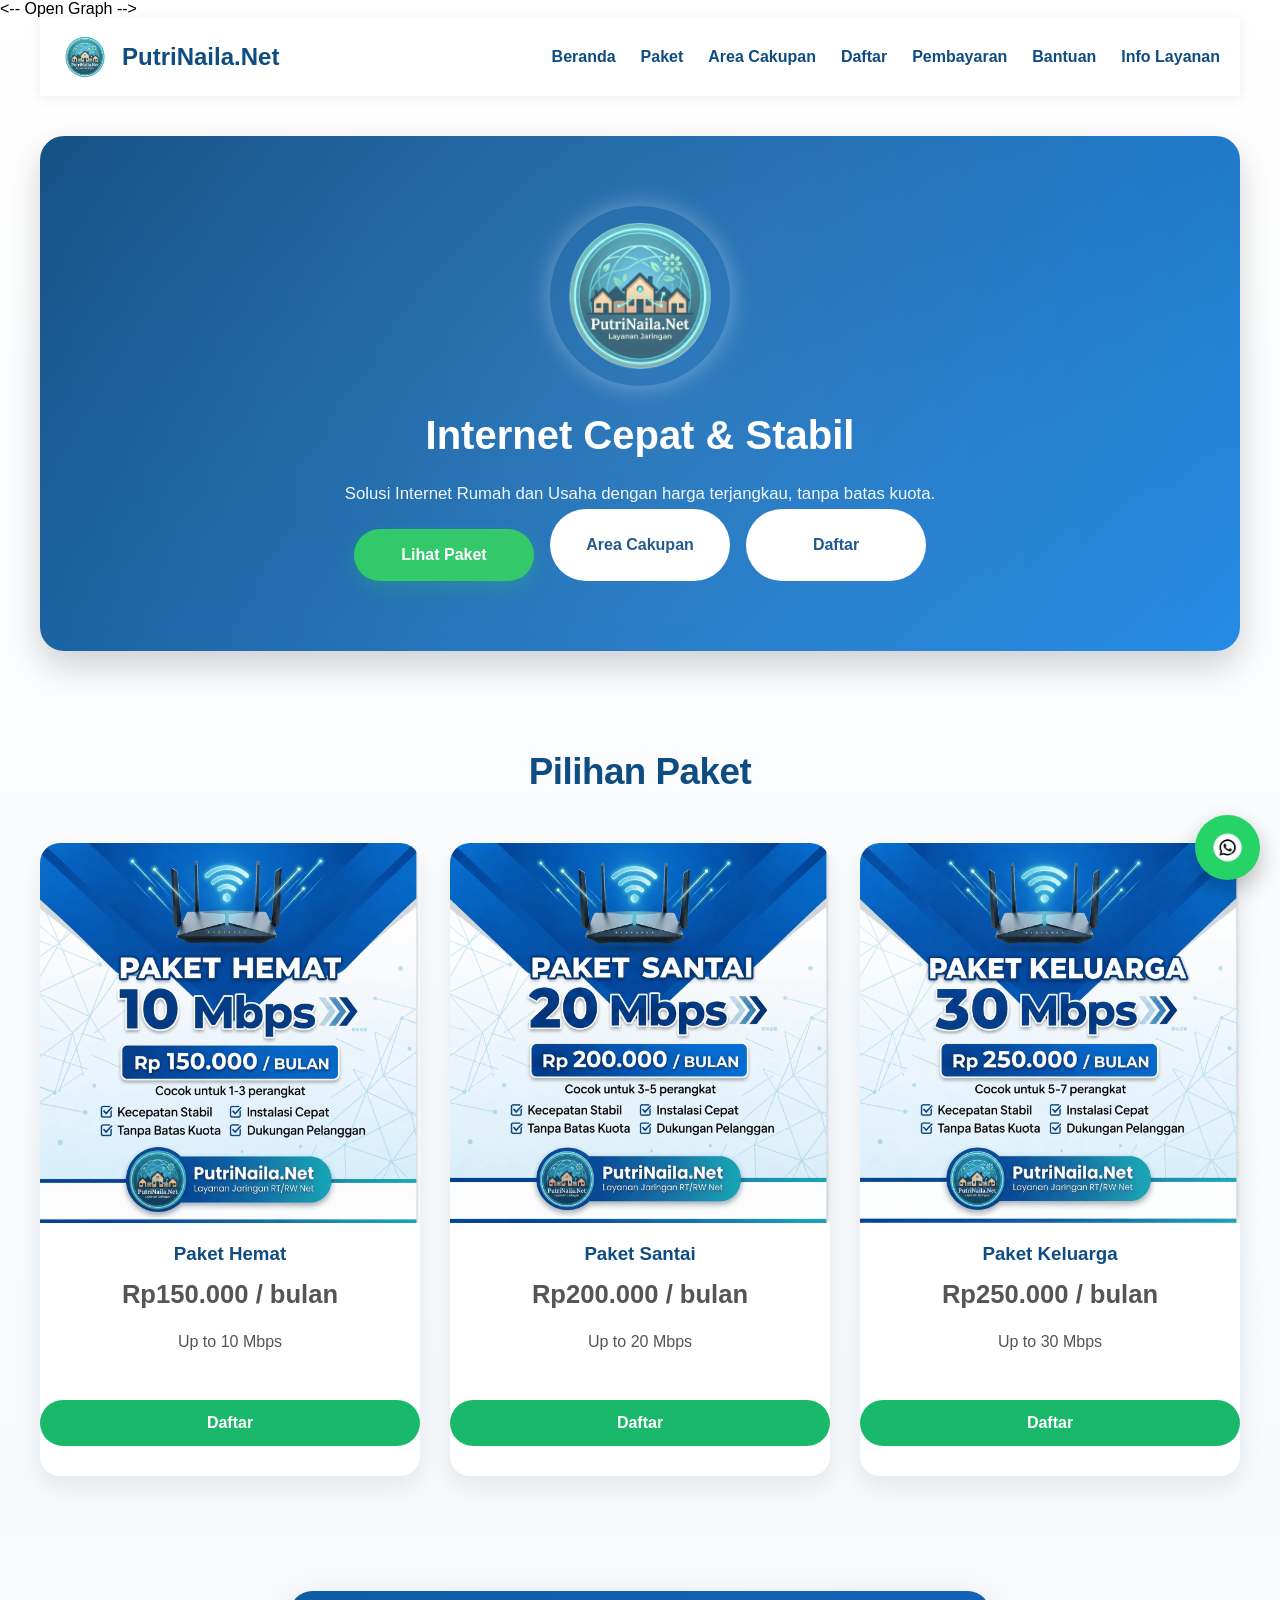
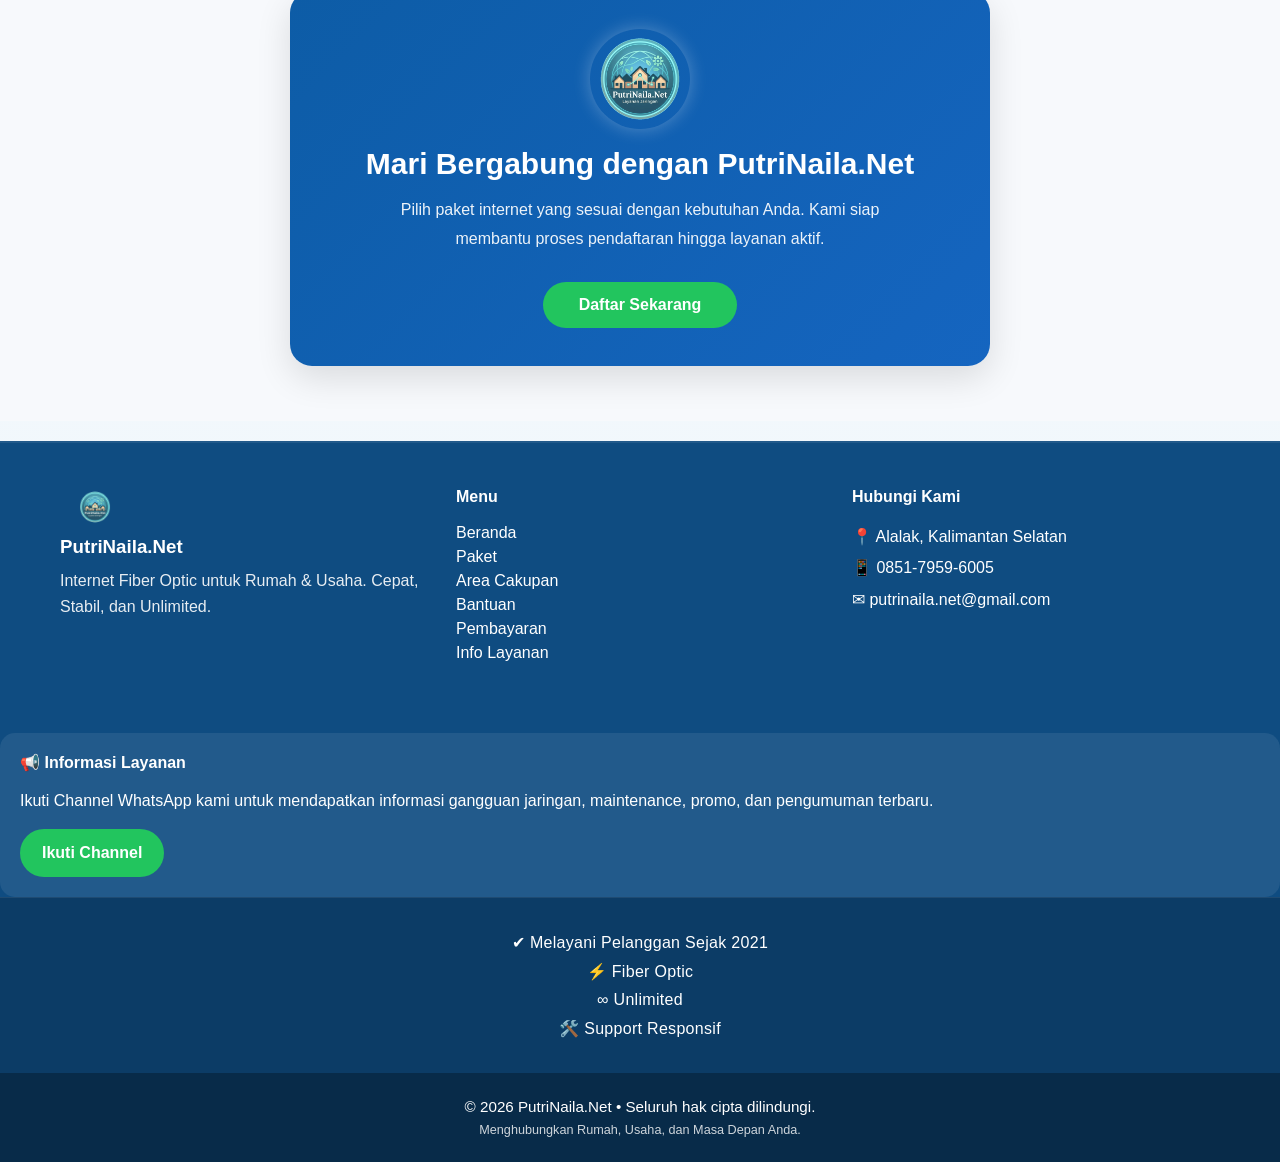
==== index.html @ 8dd1c550 "Update index.html" ====
<!DOCTYPE html>
<html lang="id">

<head>

    <meta charset="UTF-8">

    <meta name="viewport" content="width=device-width, initial-scale=1.0">

    <title>PutriNaila.Net | Internet Fiber Optic</title>

    <meta name="description" content="Layanan Internet Fiber Optic PutriNaila.Net untuk wilayah Alalak. Internet cepat, stabil, tanpa batas kuota dengan harga terjangkau.">

    <meta name="keywords" content="internet alalak, wifi alalak, rt rw net, internet murah, fiber optic, putrinaila">

    <meta name="author" content="PutriNaila.Net">

    <link rel="stylesheet" href="css/style.css">

‎<-- Open Graph -->
‎<meta property="og:type" content="website">
‎<meta property="og:site_name" content="PutriNaila.Net">
‎<meta property="og:title" content="PutriNaila.Net | Internet Fiber Optic">
‎<meta property="og:description" content="Internet Fiber Optic untuk Rumah & Usaha. Cepat, Stabil, Unlimited.">
‎<meta property="og:url" content="https://putrinailanet.vercel.app/">
‎<meta property="og:image" 
‎content="https://putrinailanet.vercel.app/images/putrinailanet-og.jpg">
‎<meta property="og:image:width" content="1200">
‎<meta property="og:image:height" content="630">
‎<meta property="og:locale" content="id_ID">

</head>

    <body>
    
<header>

    <nav class="navbar">

    <a href="index.html" class="brand">
        <img src="images/putrinailanet_logo.png" alt="Logo">
        <span>PutriNaila.Net</span>
    </a>

    <!-- Tombol Hamburger -->
    <button class="menu-toggle" aria-label="Buka Menu">
        ☰
    </button>

    <!-- Menu -->
    <ul class="nav-menu">

        <li><a href="index.html">Beranda</a></li>

        <li><a href="#paket">Paket</a></li>

        <li><a href="cakupan.html">Area Cakupan</a></li>

        <li><a href="pendaftaran.html">Daftar</a></li>

        <li><a href="pembayaran.html">Pembayaran</a></li>

        <li><a href="bantuan.html">Bantuan</a></li>

        <li>
            <a href="https://whatsapp.com/channel/0029VbD231o4IBhJTB3Sbo2A"
               target="_blank"
               rel="noopener noreferrer">
               Info Layanan
            </a>
        </li>

    </ul>

</nav>

</header>

<!-- ==========================
     HERO SECTION
========================== -->

<section class="hero">

    <div class="hero-content">

        <img src="images/putrinailanet_logo.png"
             alt="Logo PutriNaila.Net"
             class="hero-logo">

        <h1>
            Internet Cepat & Stabil
        </h1>

        <p>
            Solusi Internet Rumah dan Usaha
            dengan harga terjangkau,
            tanpa batas kuota.
        </p>

        <div class="hero-button">

            <a href="#paket" class="btn-primary">
                Lihat Paket
            </a>
            
            <a href="cakupan.html" class="btn-secondary">

                Area Cakupan

            </a>
            
            <a href="https://wa.me/6285179596005"
               class="btn-secondary">
                Daftar
            </a>

        </div>

    </div>

</section>

    <!-- Paket -->
<section class="paket" id="paket">

    <h2>Pilihan Paket</h2>

    <div class="paket-grid">

        <div class="paket-card">

            <img src="images/paket_hemat.png" alt="Paket Hemat">

            <h3>Paket Hemat</h3>

            <p class="harga">Rp150.000 / bulan</p>

            <p>Up to 10 Mbps</p>

            <a href="https://wa.me/6285179596005?text=Saya%20ingin%20berlangganan%20paket%20hemat%20,internet%20up%20to%2010Mbps"
class="btn-paket">
Daftar
</a>

        </div>

        <div class="paket-card">

            <img src="images/paket_santai.png" alt="Paket Santai">

            <h3>Paket Santai</h3>

            <p class="harga">Rp200.000 / bulan</p>

            <p>Up to 20 Mbps</p>

            <a href="https://wa.me/6285179596005?text=Saya%20ingin%20berlangganan%20paket%20santai%20,internet%20up%20to%2020Mbps"
class="btn-paket">
Daftar
</a>
        </div>

        <div class="paket-card">

            <img src="images/paket_keluarga.png" alt="Paket Keluarga">

            <h3>Paket Keluarga</h3>

            <p class="harga">Rp250.000 / bulan</p>

            <p>Up to 30 Mbps</p>

            <a href="https://wa.me/6285179596005?text=Saya%20ingin%20berlangganan%20paket%20keluarga%20,internet%20up%20to%2030Mbps"
class="btn-paket">
Daftar
</a>

        </div>

    </div>

</section>

<!-- CTA -->
<section class="cta-section">
    <div class="cta-card">

        <div class="cta-logo-wrapper">
            <img src="images/putrinailanet_logo.png" alt="PutriNaila.Net" class="cta-logo">
        </div>

        <h2>Mari Bergabung dengan PutriNaila.Net</h2>

        <p>
            Pilih paket internet yang sesuai dengan kebutuhan Anda.
            Kami siap membantu proses pendaftaran hingga layanan aktif.
        </p>

        <a href="pendaftaran.html" class="btn-cta">
            Daftar Sekarang
        </a>

    </div>
</section>

<a href="https://wa.me/6285179596005"
   class="floating-wa"
   target="_blank"
   rel="noopener noreferrer">

    <img src="images/whatsapp.png" alt="WhatsApp">

</a>
        
<!-- ==========================
     FOOTER
========================== -->

<footer class="footer">

    <div class="footer-container">

        <div class="footer-brand">

            <img src="images/putrinailanet_logo.png"
                 alt="Logo PutriNaila.Net">

            <h3>PutriNaila.Net</h3>

            <p>
                Internet Fiber Optic untuk Rumah & Usaha.
                Cepat, Stabil, dan Unlimited.
            </p>

        </div>

        <div class="footer-menu">

            <h4>Menu</h4>

<a href="index.html">Beranda</a>
<a href="#paket">Paket</a>
<a href="cakupan.html">Area Cakupan</a>
<a href="bantuan.html">Bantuan</a>
<a href="pembayaran.html">Pembayaran</a>

<a href="https://whatsapp.com/channel/0029VbD231o4IBhJTB3Sbo2A"
   target="_blank"
   rel="noopener noreferrer">
   Info Layanan
</a>

        </div>

        <div class="footer-contact">

            <h4>Hubungi Kami</h4>

            <p>📍 Alalak, Kalimantan Selatan</p>
            <p>📱 0851-7959-6005</p>
            <p>✉ putrinaila.net@gmail.com</p>

        </div>

    </div>

    <div class="footer-channel">

    <h4>📢 Informasi Layanan</h4>

    <p>
        Ikuti Channel WhatsApp kami untuk mendapatkan
        informasi gangguan jaringan, maintenance,
        promo, dan pengumuman terbaru.
    </p>

    <a href="https://whatsapp.com/channel/0029VbD231o4IBhJTB3Sbo2A"
       target="_blank"
       rel="noopener noreferrer"
       class="btn-channel">

        Ikuti Channel

    </a>

    </div>

    <div class="footer-info">

    <p>✔ Melayani Pelanggan Sejak 2021</p>

    <p>⚡ Fiber Optic</p>

    <p>∞ Unlimited</p>

    <p>🛠️ Support Responsif</p>

</div>
    
    <div class="footer-bottom">

        <p>
            © 2026 PutriNaila.Net • Seluruh hak cipta dilindungi.
        </p>

        <small>
            Menghubungkan Rumah, Usaha, dan Masa Depan Anda.
        </small>

    </div>

</footer>
        <script src="js/script.js"></script>
</body>
</html>
---- css/style.css ----
/* ===========================
   RESET
=========================== */

html{
    scroll-behavior:smooth;
}

html,
body{
    width:100%;
    overflow-x:hidden;
    font-family:Arial, Helvetica, sans-serif;
    background:#f5f7fb;
‎
‎}

/* =======================================
   PutriNaila.Net
   Style CSS
======================================= */

*{
    margin:0;
    padding:0;
    box-sizing:border-box;
}

body{

    font-family:Arial, Helvetica, sans-serif;

    background:linear-gradient(
180deg,
#ffffff,
#edf5fb
);

}

img{
    max-width:100%;
    height:auto;
    display:block;
}

/* ===========================
   NAVBAR
=========================== */

header{

    position:sticky;

    top:0;

    z-index:1000;

}

.navbar{

    max-width:1200px;

    margin:auto;

    display:flex;

    justify-content:space-between;

    align-items:center;

    padding:14px 20px;

    background:white;

    box-shadow:0 2px 12px rgba(0,0,0,.08);

}

/* =====================================
   HERO SECTION
===================================== */

.hero{
    max-width:1200px;
    margin:40px auto;
    padding:70px 25px;

    background:linear-gradient(135deg,#0f4c81,#1e88e5);

    border-radius:24px;

    color:white;

    text-align:center;

    box-shadow:0 15px 35px rgba(0,0,0,.18);
    position: relative;
    overflow: hidden;
}

.hero::before {
    content: '';
    position: absolute;
    top: -50%;
    left: -50%;
    width: 200%;
    height: 200%;
    background: radial-gradient(circle, rgba(255,255,255,0.1) 0%, rgba(255,255,255,0) 70%);
    animation: shine 8s infinite linear;
    pointer-events: none;
}

@keyframes shine {
    0% { transform: translateX(-100%) translateY(-100%); }
    50% { transform: translateX(100%) translateY(100%); }
    100% { transform: translateX(-100%) translateY(-100%); }
}

.hero-logo{

    width:180px;
    height:180px;

    border-radius:50%;
    object-fit:cover;

    display:block;
    margin:0 auto 25px;

    box-shadow:0 0 25px rgba(255,255,255,.35);

    animation:floatLogo 3s ease-in-out infinite;
}

@keyframes floatLogo{

0%{
transform:translateY(0);
}

50%{
transform:translateY(-6px);
}

100%{
transform:translateY(0);
}

}

.hero h1{

    font-size:2.5rem;

    margin-bottom:20px;

    line-height:1.2;
}

.hero p{

    max-width:700px;

    margin:auto;

    font-size:1.05rem;

    line-height:1.8;

    opacity:.95;
}

.hero-button{

    display:flex;

    justify-content:center;

    gap:16px;

    flex-wrap:wrap;

}

.hero-button a{

    display:inline-flex;

    align-items:center;

    justify-content:center;

    min-width:180px;

    min-height:52px;

    padding:14px 28px;

    text-decoration:none;

    border-radius:50px;

    font-weight:bold;

    transition:all .3s ease;

    box-sizing:border-box;

}

.hero-button a:hover{
transform:translateY(-3px);
box-shadow:0 8px 20px rgba(0,0,0,.2);
}

.btn-primary:hover{
background:#16a34a;
}

.btn-secondary:hover{
background:#f3f4f6;
}

.hero-button a:active{

    transform:scale(.97);

}

.btn-primary{

    background:#22c55e;

    color:white;
}

.btn-secondary{

    background:white;

    color:#0f4c81;
}

.brand{
    display:flex;
    align-items:center;
    gap:12px;
    text-decoration:none;
}

.brand img{
    width:50px;
    height:50px;
    border-radius:50%;
    object-fit:cover;
}

.brand span{
    font-size:1.5rem;
    font-weight:700;
    color:#0f4c81;
}

.menu{
    display:flex;
    gap:25px;
}

.menu a{

    text-decoration:none;

    color:#0f4c81;

    font-weight:600;

    transition:.3s;

}

.menu a:hover{

    color:#1ecb72;

}

/* =========================
   PAKET
========================= */

.paket{
    padding:60px 20px;
    text-align:center;
}

.paket h2{
    font-size:2.3rem;
    font-weight:700;
    color:#0f4c81;
    margin-bottom:50px;
    letter-spacing:-0.5px;
}

.paket-grid{
    display:grid;
    grid-template-columns:repeat(auto-fit,minmax(280px,1fr));
    gap:30px;
    max-width:1200px;
    margin:auto;
}

.paket-card{

    background:#fff;

    border-radius:20px;

    overflow:hidden;

    box-shadow:0 10px 25px rgba(0,0,0,.08);

   display:flex;
   flex-direction:column;
   
   transition:.3s;

}

.paket-card:hover{

    transform:translateY(-8px);

    box-shadow:0 18px 40px rgba(0,0,0,.15);

}

.paket-card img{

    width:100%;

    display:block;

}

.paket-card h3{

    margin-top:20px;

    color:#0f4c81;

}

.harga{

    font-size:1.6rem;

    color:#19b86b;

    font-weight:bold;

    margin:15px 0;

}

.paket-card p{

    padding:0 20px;

    margin-bottom:24px;

    color:#555;

}

.btn-paket{

    display:inline-block;

    margin:25px 0 30px;

    padding:14px 35px;

    background:#19b86b;

    color:white;

    border-radius:40px;

    text-decoration:none;

    font-weight:bold;

}

.btn-paket:hover{

    background:#14995a;

}

/* ===========================
   NAVBAR MENU
=========================== */

.nav-menu{

    display:flex;
    align-items:center;
    gap:25px;

    list-style:none;

    margin:0;
    padding:0;

}

.nav-menu li{

    list-style:none;

}

.nav-menu a{

    text-decoration:none;

    color:#0f4c81;

    font-weight:600;

    transition:.3s;

}

.nav-menu a:hover{

    color:#1e88e5;

}

/* Tombol Hamburger */

.menu-toggle{

    display:none;

    width:48px;
    height:48px;

    background:#ffffff;

    border:none;

    border-radius:12px;

    font-size:2rem;

    cursor:pointer;

    color:#0f4c81;

    box-shadow:0 4px 12px rgba(0,0,0,.10);

    transition:.3s;

}

.menu-toggle:hover{

    background:#f5f7fa;

}

.menu-toggle:active{

    transform:scale(.95);

}

/* ===========================
   RESPONSIVE MOBILE
=========================== */

@media(max-width:768px){

/* Navbar */

    .navbar{
        padding:12px 16px;
    }

    .brand{
        gap:10px;
    }

    .brand img{
        width:45px;
        height:45px;
    }

    .brand span{
        font-size:1.6rem;
    }
   
    /* Tampilkan tombol hamburger */

.menu-toggle{
    display:block;
}

/* Sembunyikan menu navigasi */

.nav-menu{

    display:flex;

    flex-direction:column;

    position:absolute;

    top:70px;

    right:16px;

    width:220px;

    background:#ffffff;

    border-radius:12px;

    box-shadow:0 8px 24px rgba(0,0,0,.12);

    padding:15px;

    gap:12px;

    z-index:1000;

    opacity:0;

    visibility:hidden;

    transform:translateY(-10px);

    transition:
        opacity .25s ease,
        transform .25s ease,
        visibility .25s;

    pointer-events:none;

}
   
.nav-menu li{

    width:100%;

}

.nav-menu a{

    display:block;

    width:100%;

    padding:12px 16px;

    border-radius:10px;

   text-align:left;

}
   
   .nav-menu.active{

    opacity:1;

    visibility:visible;

    transform:translateY(0);

    pointer-events:auto;

   }
   
    /* Hero */

    .hero{

    padding:40px 20px;

    min-height:auto;

    border-radius:20px;

}
   
    .hero h1{

    font-size:2rem;

    line-height:1.2;

    margin-bottom:16px;

}

    .hero p{

    font-size:1rem;

    line-height:1.8;

    max-width:520px;

    margin:0 auto 30px;

}

    .hero-button{

        flex-direction:column;

        align-items:center;

    }

    
    /* Paket */

    .paket{

        padding:50px 20px 20px;

    }

    .paket h2{

        font-size:2rem;

    }

    .paket-grid{

        grid-template-columns:1fr;

        gap:25px;

    }
}

/* ===========================
   FLOATING WHATSAPP
=========================== */

.floating-wa{

    position:fixed;

    right:20px;

    bottom:20px;

    width:65px;

    height:65px;

    background:#25D366;

    border-radius:50%;

    display:flex;

    align-items:center;

    justify-content:center;

    box-shadow:0 10px 25px rgba(0,0,0,.25);

    z-index:9999;

    transition:.3s;

   animation: waPulse 2s infinite;

}

.floating-wa:hover{

    transform:scale(1.12);

}

.floating-wa img{

    width:34px;

    filter:invert(1);

}

.floating-wa{

    animation:waPulse 2s infinite;

}

@keyframes waPulse{

    0%{

        box-shadow:0 0 0 0 rgba(37,211,102,.6);

    }

    70%{

        box-shadow:0 0 0 18px rgba(37,211,102,0);

    }

    100%{

        box-shadow:0 0 0 0 rgba(37,211,102,0);

    }

}

/* ===========================
   TESTIMONIALS & REGISTRATION
=========================== */

.testimonials {
    padding: 60px 20px;
    background: #f8fafc;
    text-align: center;
}

.testimonials h2 {
    font-size: 2.3rem;
    color: #0f4c81;
    margin-bottom: 40px;
}

.testimonial-grid {
    display: grid;
    grid-template-columns: repeat(auto-fit, minmax(300px, 1fr));
    gap: 30px;
    max-width: 1200px;
    margin: auto;
}

.testimonial-card {
    background: white;
    padding: 30px;
    border-radius: 20px;
    box-shadow: 0 10px 25px rgba(0,0,0,.08);
    text-align: left;
}

.testimonial-card p {
    font-style: italic;
    color: #555;
    margin-bottom: 20px;
}

.testimonial-author {
    display: flex;
    align-items: center;
    gap: 15px;
}

.testimonial-author img {
    width: 50px;
    height: 50px;
    border-radius: 50%;
    object-fit: cover;
}

.registration-form {
    max-width: 700px;
    margin: 60px auto;
    padding: 40px;
    background: white;
    border-radius: 24px;
    box-shadow: 0 15px 40px rgba(0,0,0,.1);
}

.registration-form h2 {
    text-align: center;
    color: #0f4c81;
    margin-bottom: 30px;
}

.form-group {
    margin-bottom: 20px;
}

.form-group label {
    display: block;
    margin-bottom: 8px;
    font-weight: 600;
    color: #333;
}

.form-group input,
.form-group select,
.form-group textarea {
    width: 100%;
    padding: 14px;
    border: 2px solid #e2e8f0;
    border-radius: 12px;
    font-size: 1rem;
    transition: border 0.3s;
}

.form-group input:focus,
.form-group select:focus,
.form-group textarea:focus {
    border-color: #1e88e5;
    outline: none;
}

.submit-btn {
    width: 100%;
    padding: 16px;
    background: #22c55e;
    color: white;
    border: none;
    border-radius: 50px;
    font-size: 1.1rem;
    font-weight: bold;
    cursor: pointer;
    transition: all 0.3s;
}

.submit-btn:hover {
    background: #16a34a;
    transform: translateY(-2px);
}

/* ===================================================
   CTA SECTION
=================================================== */

.cta-section{
    padding:55px 20px;
    background:#f7f9fc;
}

.cta-card{

    max-width:700px;
    margin:auto;

    padding:38px 28px;

    text-align:center;

    background:linear-gradient(135deg,#0d5ca6,#1565c0);

    border-radius:22px;

    box-shadow:0 12px 35px rgba(0,0,0,.12);

}

/* ==========================
   CTA Logo
========================== */

.cta-logo-wrapper{

    display:flex;
    justify-content:center;
    align-items:center;

    margin:0 auto 18px;

}

.cta-logo{

    width:100px;
    height:100px;

    display:block;

    object-fit:cover;

    border-radius:50%;

    box-shadow:
        0 0 18px rgba(255,255,255,.28);

    animation:ctaFloat 3.5s ease-in-out infinite;

    transition:.3s;

}

/* Judul */

.cta-card h2{

    color:#fff;

    font-size:30px;

    margin-bottom:15px;

    font-weight:700;

}

/* Deskripsi */

.cta-card p{

    color:rgba(255,255,255,.92);

    font-size:16px;

    line-height:1.8;

    max-width:520px;

    margin:0 auto 28px;

}

/* Tombol */

.btn-cta{

    display:inline-block;

    background:#22c55e;

    color:#fff;

    text-decoration:none;

    font-weight:600;

    padding:14px 36px;

    border-radius:999px;

    transition:.3s;

}

.btn-cta:hover{

    background:#16a34a;

    transform:translateY(-2px);

    box-shadow:0 8px 20px rgba(34,197,94,.35);

}

/* ===================================================
   RESPONSIVE
=================================================== */

@media (max-width:768px){

    .cta-section{

        padding:45px 18px;

    }

    .cta-card{

        padding:32px 22px;

    }

    .cta-logo{

        width:72px;
        height:72px;

    }

    .cta-card h2{

        font-size:24px;

    }

    .cta-card p{

        font-size:15px;

        line-height:1.7;

    }

    .btn-cta{

        width:100%;
        max-width:250px;

    }

}


/* ===========================
   FOOTER
=========================== */

.footer{

    border-top:2px solid rgba(255,255,255,.08);

    background:#0f4c81;

    color:white;

    margin-top:20px;

}

.footer-container{

    max-width:1200px;

    margin:auto;

    padding:45px 20px;

    display:grid;

    grid-template-columns:repeat(auto-fit,minmax(250px,1fr));

    gap:28px;

}

.footer-brand img{

    width:70px;

    margin-bottom:10px;

}

.footer-brand h3{

    margin-bottom:8px;

}

.footer-brand p{

    line-height:1.6;

    margin-top:10px;

    opacity:.9;

}

.footer-menu h4,

.footer-contact h4{

    margin-bottom:18px;

}

.footer-menu{

    display:flex;

    flex-direction:column;

}

.footer-menu a{

    color:white;

    text-decoration:none;

    margin-bottom:6px;

    transition:.3s;

}

.footer-menu a:hover{

    color:#22c55e;

    padding-left:5px;

}

.footer-contact p{

    margin-bottom:6px;

    line-height:1.6;

}

/* ===========================
   FOOTER INFO
=========================== */

.footer-info{

    background:#0c3c66;

    padding:25px 20px;

    text-align:center;

    border-top:1px solid rgba(255,255,255,.08);

}

.footer-info p{

    margin:10px 0;

    font-size:1rem;

    color:#ffffff;

    letter-spacing:.3px;

}
.footer-bottom{

    text-align:center;

    padding:25px 20px;

    font-size:.95rem;

    background:#082b49;

}

.footer-bottom small{

    display:block;

    margin-top:8px;

    opacity:.8;

}

.footer-channel{

    background:rgba(255,255,255,.08);

    padding:20px;

    border-radius:15px;

    margin-top:20px;

}

.footer-channel p{

    line-height:1.7;

    margin:15px 0;

}

.btn-channel{

    display:inline-flex;

    align-items:center;

    justify-content:center;

    background:#22c55e;

    color:white;

    text-decoration:none;

    padding:12px 22px;

    min-height:48px;

    border-radius:30px;

    font-weight:bold;

    transition:.3s;

    box-sizing:border-box;

}

.btn-channel:hover{

    background:#16a34a;

}

@media (max-width:768px){

    .footer-container{

        gap:40px;

    }

}

/* ===========================
   FAQ
=========================== */

.faq{

max-width:900px;

margin:60px auto;

padding:20px;

}

.faq h1{

text-align:center;

color:#0f4c81;

margin-bottom:15px;

}

.faq>p{

text-align:center;

margin-bottom:40px;

color:#666;

}

.faq-item{

background:#fff;

border-radius:15px;

margin-bottom:15px;

overflow:hidden;

box-shadow:0 5px 15px rgba(0,0,0,.08);

}

.faq-question{

width:100%;

padding:20px;

background:white;

border:none;

font-size:1rem;

font-weight:bold;

text-align:left;

cursor:pointer;

color:#0f4c81;

}

.faq-question:hover{

background:#f5f7fb;

}

.faq-answer{

max-height:0;

overflow:hidden;

transition:max-height .4s ease;

}

.faq-answer p{

    padding:0 20px 20px;

    line-height:1.8;

    color:#555;

}

/* Panah FAQ */

.faq-question::after{

    content:"+";

    float:right;

    transition:.3s;

}

.faq-question.active::after{

    content:"-";

}

#faqSearch{

width:100%;

padding:15px 18px;

border-radius:30px;

border:2px solid #dbeafe;

margin:25px 0 35px;

font-size:1rem;

outline:none;

}

#faqSearch:focus{

border-color:#1e88e5;

}

.help-box{

margin-top:50px;

padding:40px;

text-align:center;

background:#0f4c81;

border-radius:20px;

color:white;

}

.help-box h2{

margin-bottom:15px;

}

.help-box p{

margin-bottom:25px;

}

.payment-card ul{

    text-align:left;
    margin-top:15px;
    padding-left:20px;

}

.payment-card li{

    margin:10px 0;
    color:#555;
    line-height:1.6;

}


/* ===========================
   HALAMAN PEMBAYARAN
=========================== */

.payment{

    max-width:900px;
    margin:50px auto;
    padding:20px;

}

.payment h1{

    text-align:center;
    color:#0f4c81;
    font-size:2.2rem;
    margin-bottom:10px;

}

.payment>p{

    text-align:center;
    color:#666;
    margin-bottom:35px;

}

.payment-card{

    background:#fff;
    border-radius:20px;
    padding:25px 20px;
    margin-bottom:25px;

    box-shadow:0 10px 30px rgba(0,0,0,.08);

    text-align:center;

}

.payment-card h2{
    white-space: nowrap;

}

.payment-card p{

    margin:10px 0;

}

.payment-card:last-child{

    padding:35px;

}

.qris{

    width:220px;
    max-width:100%;
    display:block;
    margin:20px auto;

}

.copy-btn{

    background:#22c55e;
    color:white;

    border:none;

    padding:12px 25px;

    border-radius:30px;

    cursor:pointer;

    margin-top:15px;

}

.copy-btn:hover{

    background:#1ca64f;

}

.payment-card ul{

    text-align:left;

    max-width:400px;

    margin:20px auto;

    line-height:1.8;

}

.btn-primary{

    display:inline-block;

    margin-top:20px;

    padding:14px 30px;

    background:#22c55e;

    color:#fff;

    text-decoration:none;

    font-weight:600;

    border-radius:30px;

    transition:.3s;

    box-shadow:0 8px 20px rgba(34,197,94,.25);

}

.btn-primary:hover{

    background:#16a34a;

    transform:translateY(-2px);

}

.download-qris-btn {
    display: inline-flex;
    align-items: center;
    justify-content: center;
    gap: 8px;
    margin-top: 15px;
    padding: 12px 22px;
    background: #22c55e;
    color: #fff;
    text-decoration: none;
    border-radius: 8px;
    font-weight: 600;
    transition: 0.3s ease;
}

.download-qris-btn:hover {
    background: #16a34a;
    transform: translateY(-2px);
}

/* ===========================
   AREA CAKUPAN
=========================== */

.coverage{

    max-width:1000px;

    margin:60px auto;

    padding:20px;

}

.coverage h1{

    text-align:center;

    color:#0f4c81;

    margin-bottom:10px;

}

.coverage>p{

    text-align:center;

    color:#666;

    margin-bottom:40px;

}

.coverage-card{

    background:#fff;

    padding:25px;

    border-radius:20px;

    margin-bottom:25px;

    box-shadow:0 10px 25px rgba(0,0,0,.08);

}

.coverage-card h2{

    color:#0f4c81;

    margin-bottom:20px;

}

.coverage-card ul{

    list-style:none;

    padding:0;

}

.coverage-card li{

    padding:8px 0;

}

.coverage-status{

    margin-top:20px;

    display:inline-block;

    background:#e8f8ef;

    color:#16a34a;

    padding:10px 18px;

    border-radius:30px;

    font-weight:bold;

}

.coverage-info{

    background:#0f4c81;

    color:white;

    text-align:center;

    padding:35px;

    border-radius:20px;

}

.coverage-info h2{

    margin-bottom:15px;

}

.coverage-info p{

    line-height:1.8;

    margin-bottom:25px;

}

@keyframes waPulse{

    0%{

        box-shadow:0 0 0 0 rgba(37,211,102,.45);

    }

    70%{

        box-shadow:0 0 0 16px rgba(37,211,102,0);

    }

    100%{

        box-shadow:0 0 0 0 rgba(37,211,102,0);

    }

}

.floating-wa:hover{

    transform:scale(1.08);

}
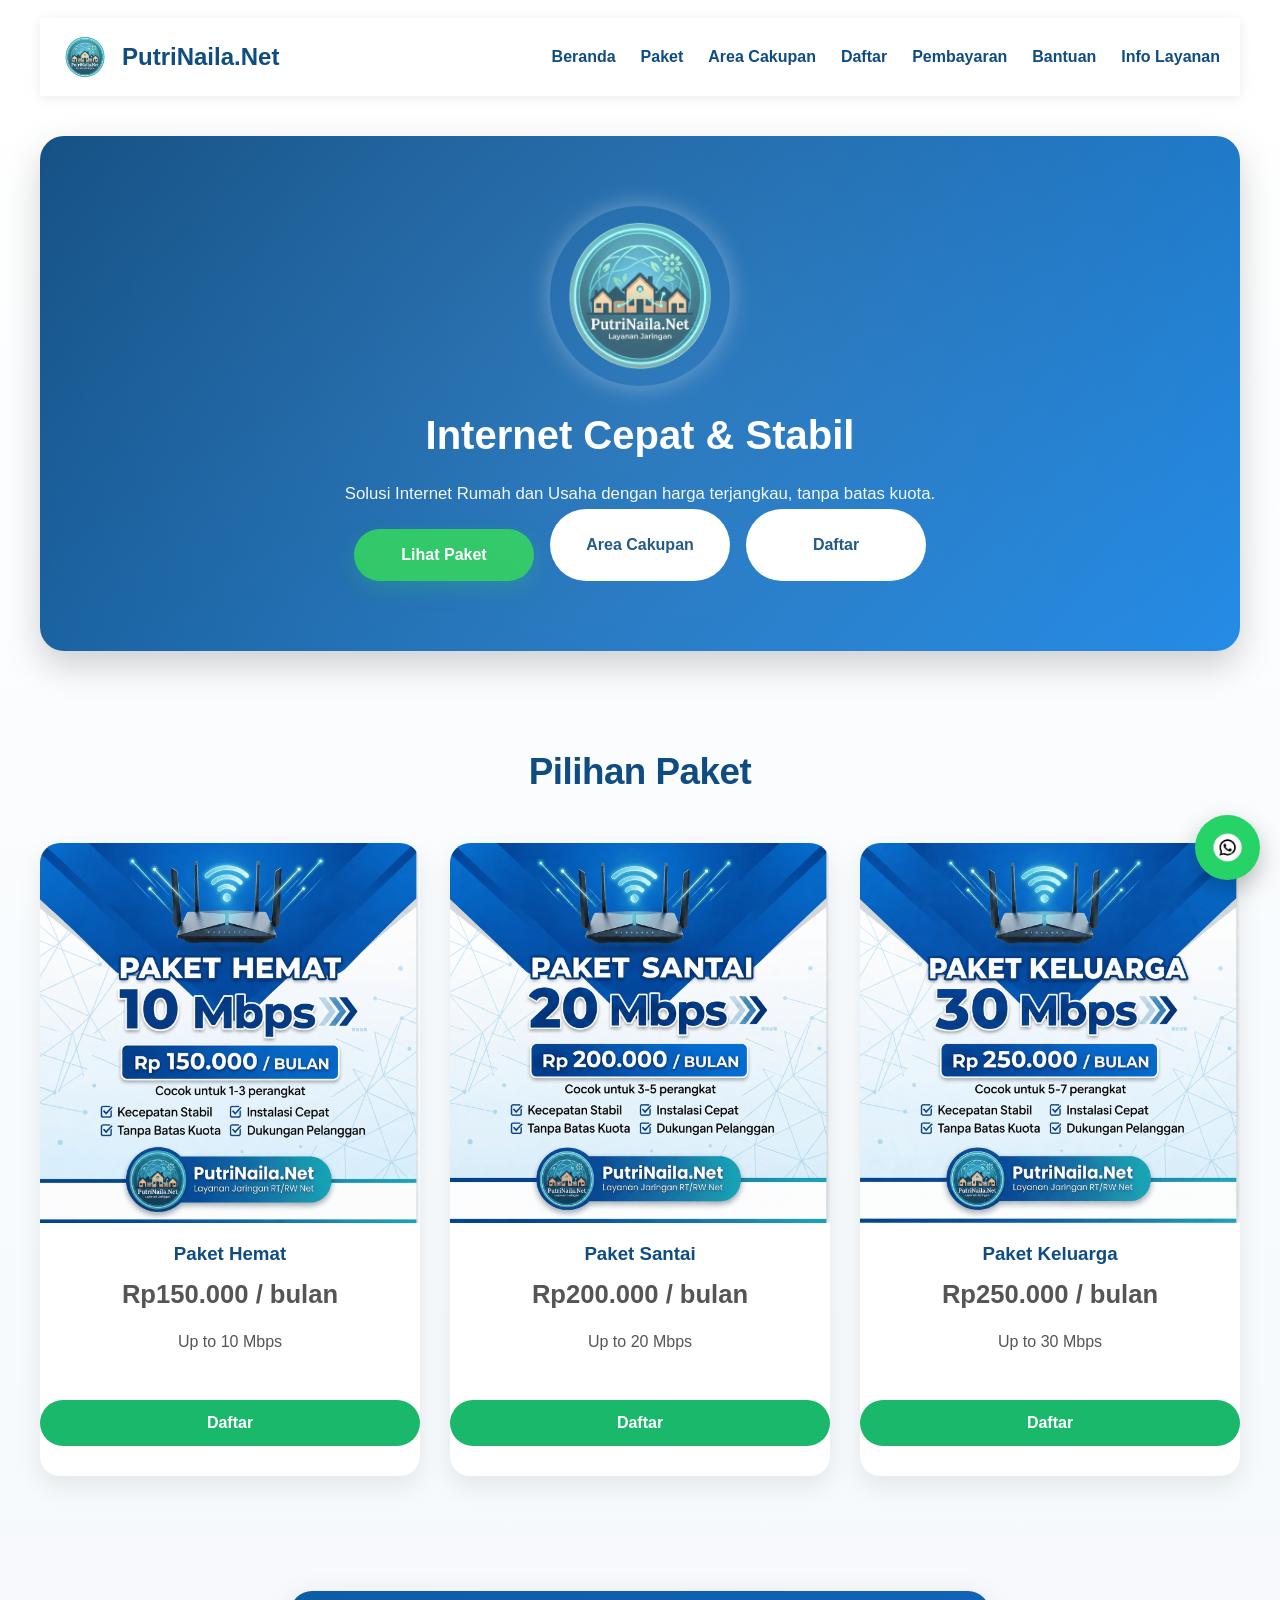
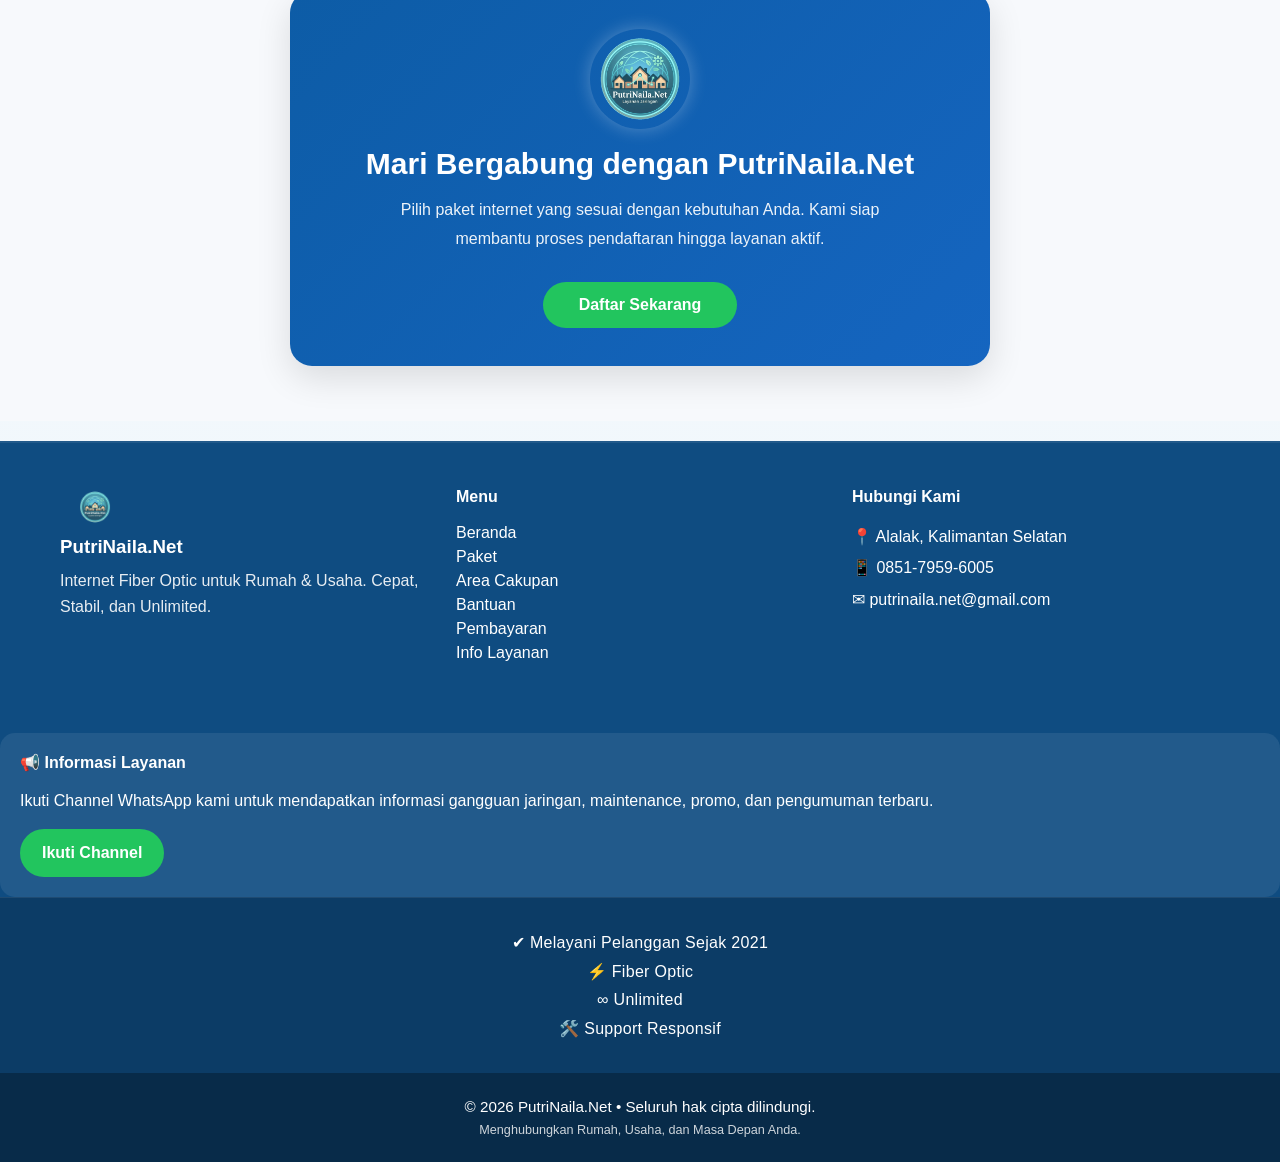
==== commit 45415533: "Update index.html" ====
--- a/index.html
+++ b/index.html
@@ -17,7 +17,6 @@
 
     <link rel="stylesheet" href="css/style.css">
 
-‎<-- Open Graph -->
 ‎<meta property="og:type" content="website">
 ‎<meta property="og:site_name" content="PutriNaila.Net">
 ‎<meta property="og:title" content="PutriNaila.Net | Internet Fiber Optic">
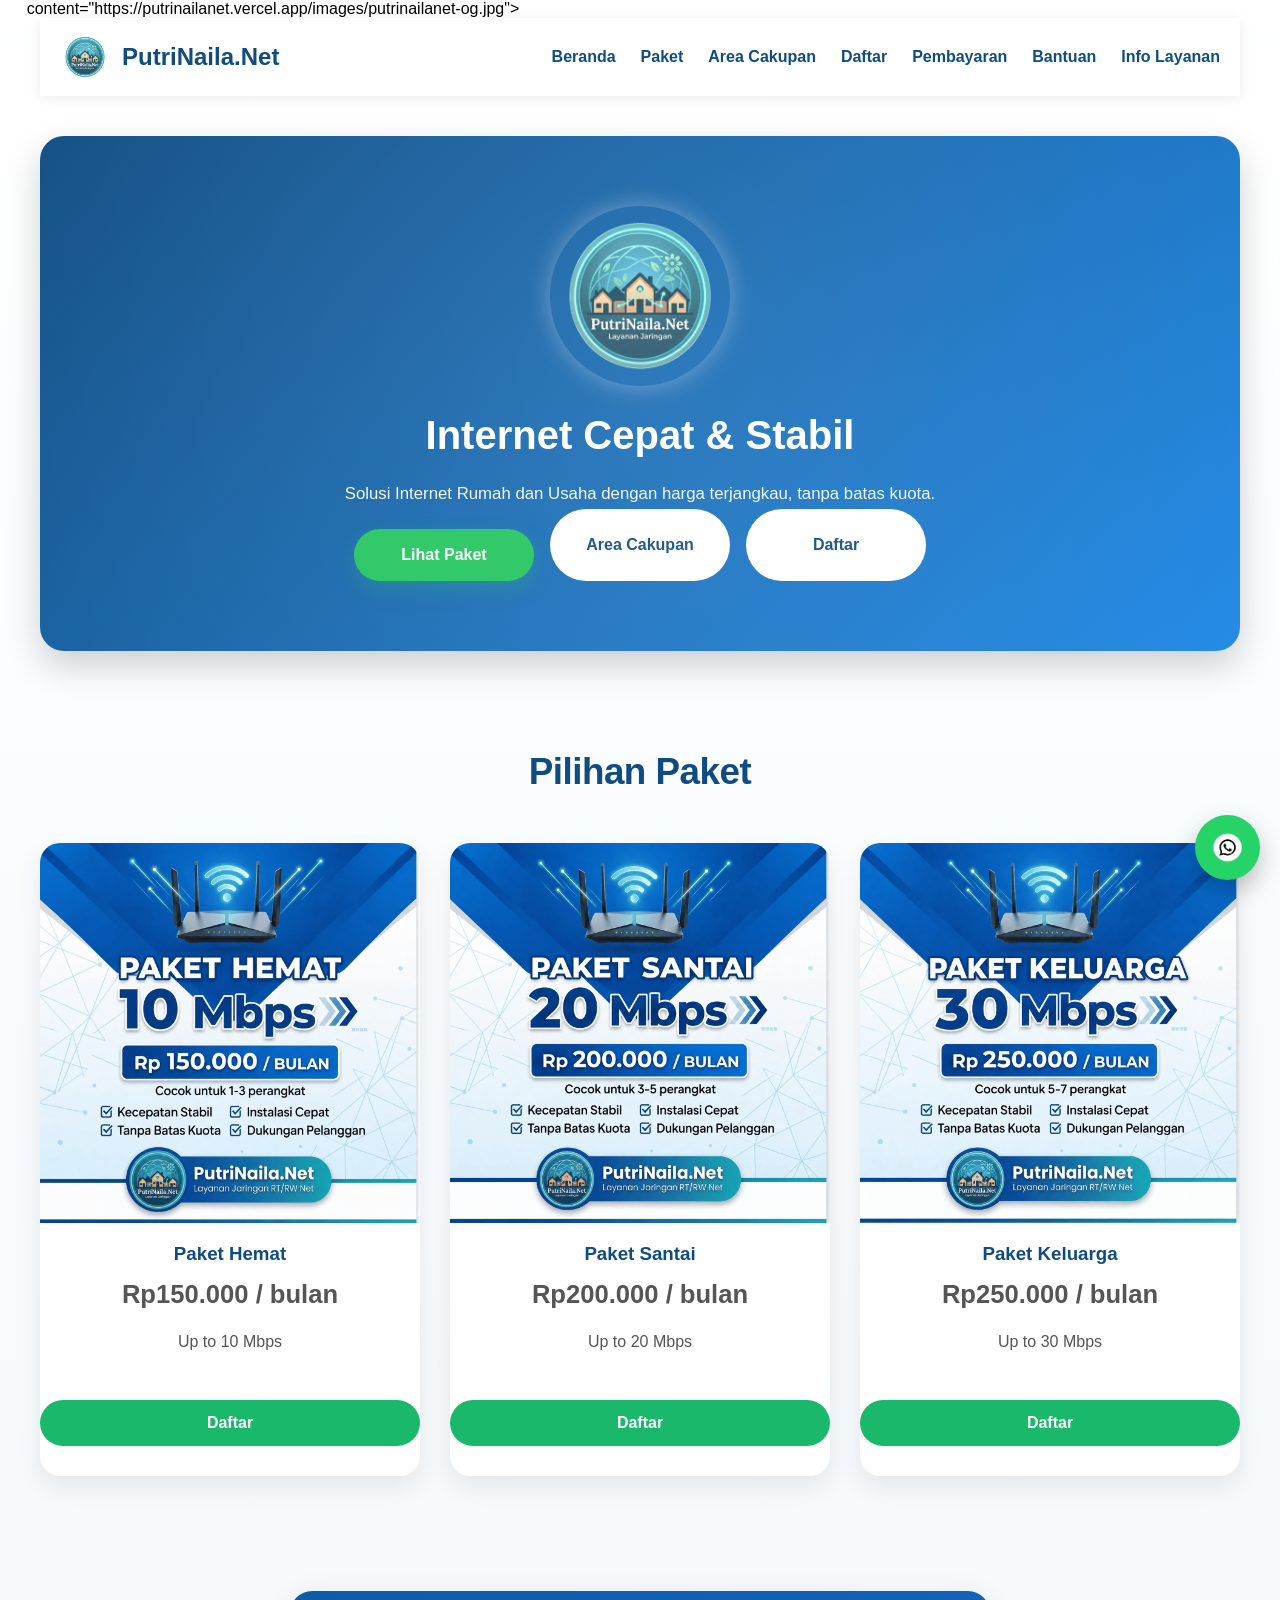
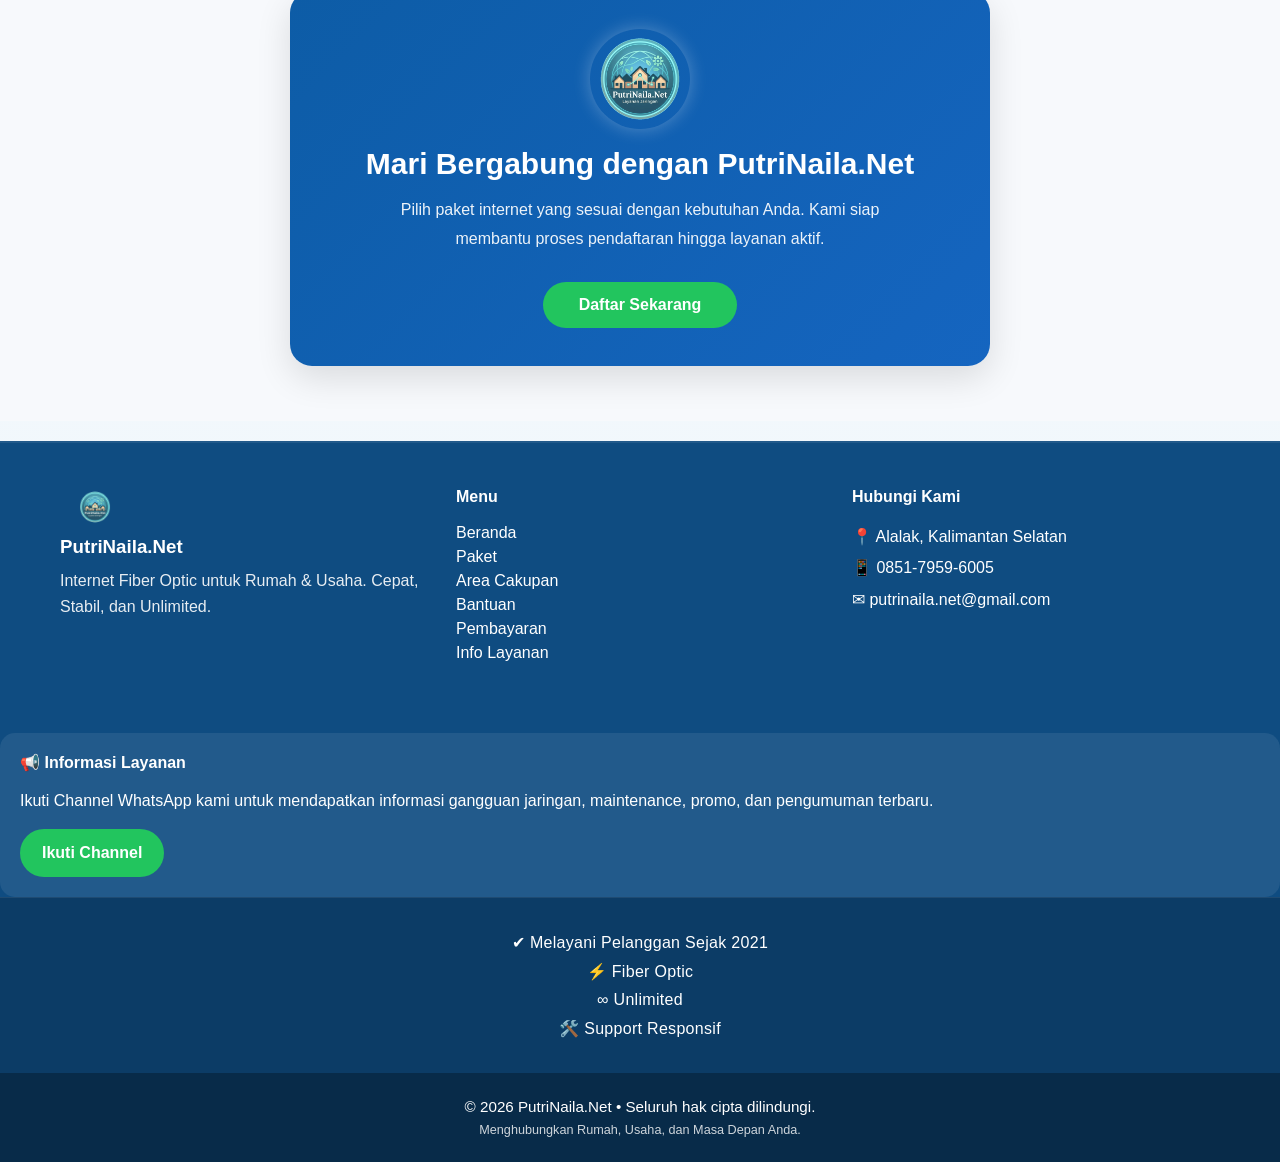
==== commit adb1f1f7: "Update index.html" ====
--- a/index.html
+++ b/index.html
@@ -23,6 +23,9 @@
 ‎<meta property="og:description" content="Internet Fiber Optic untuk Rumah & Usaha. Cepat, Stabil, Unlimited.">
 ‎<meta property="og:url" content="https://putrinailanet.vercel.app/">
 ‎<meta property="og:image" 
+<meta property="og:image:secure_url" content="https://putrinailanet.vercel.app/images/putrinailanet-og.jpg">
+<meta property="og:image:type" content="image/jpeg">
+<meta property="og:image:alt" content="PutriNaila.Net - Internet Fiber Optic">
 ‎content="https://putrinailanet.vercel.app/images/putrinailanet-og.jpg">
 ‎<meta property="og:image:width" content="1200">
 ‎<meta property="og:image:height" content="630">
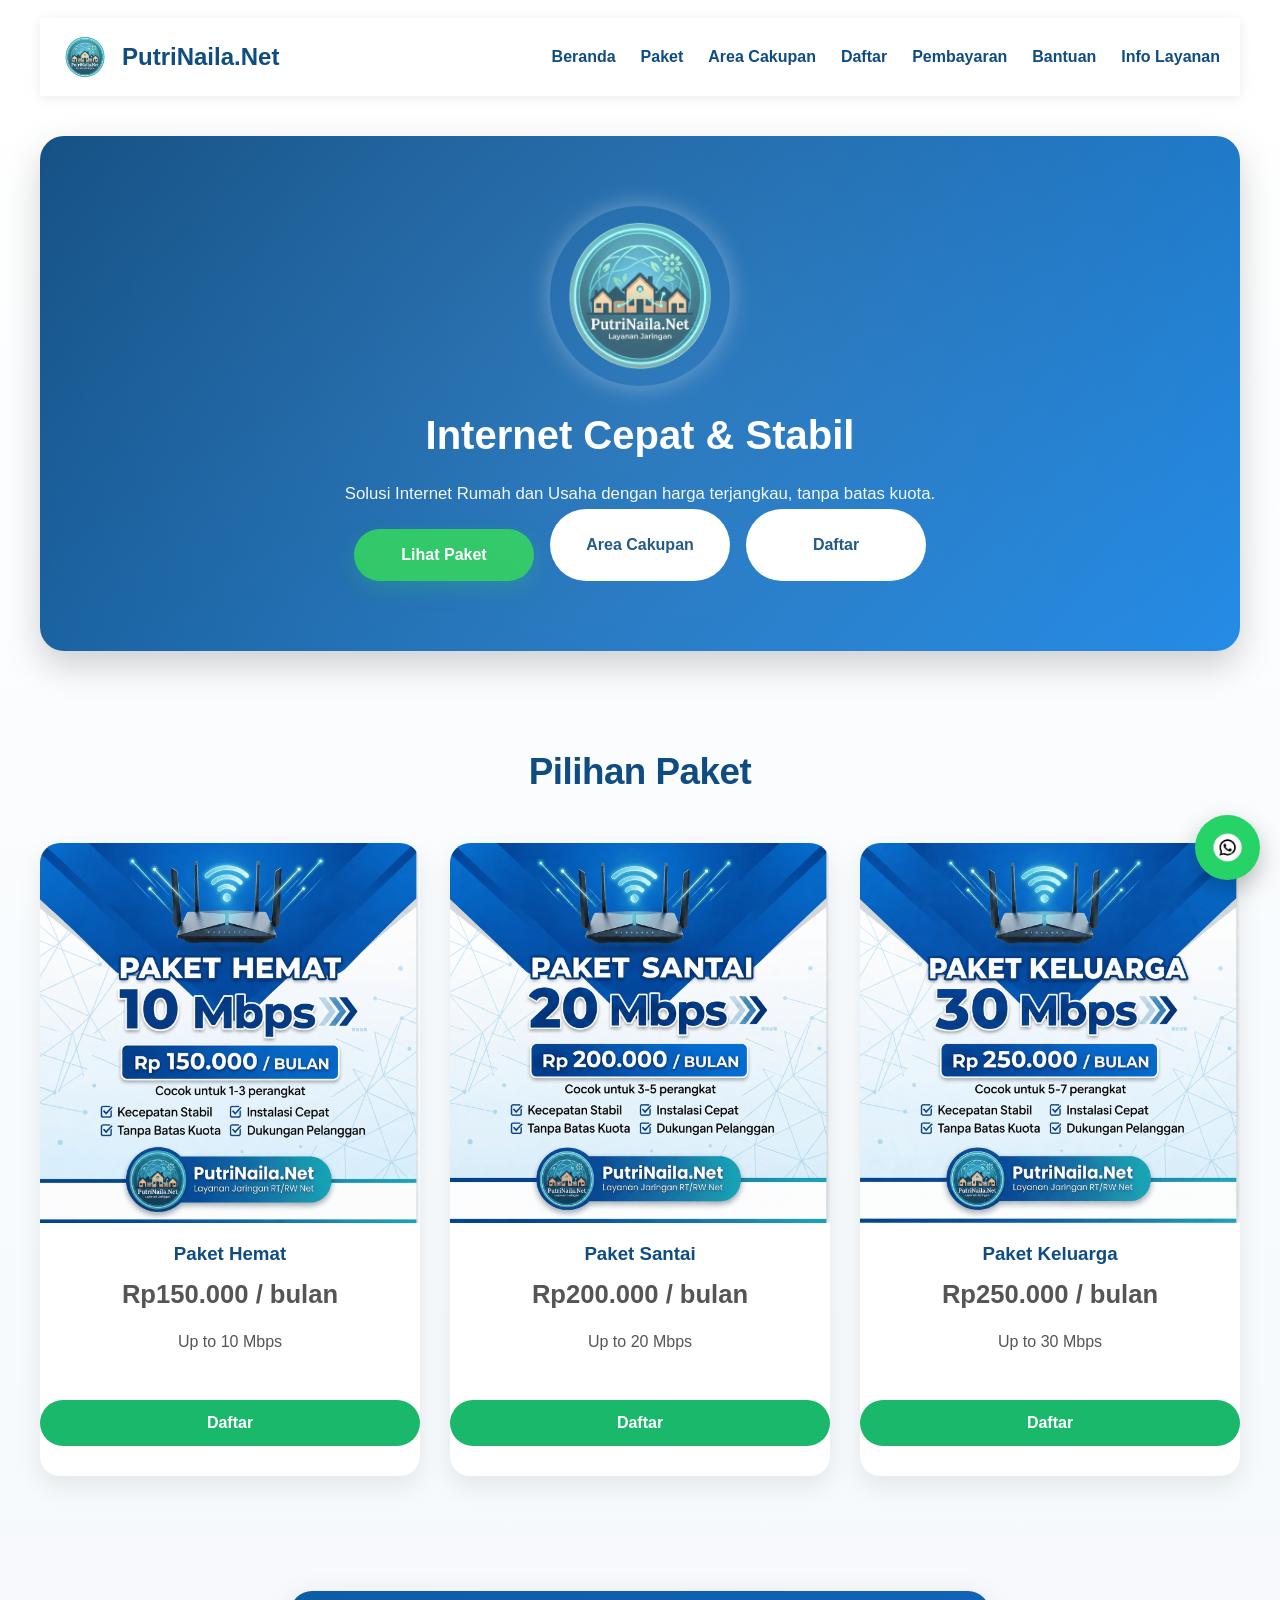
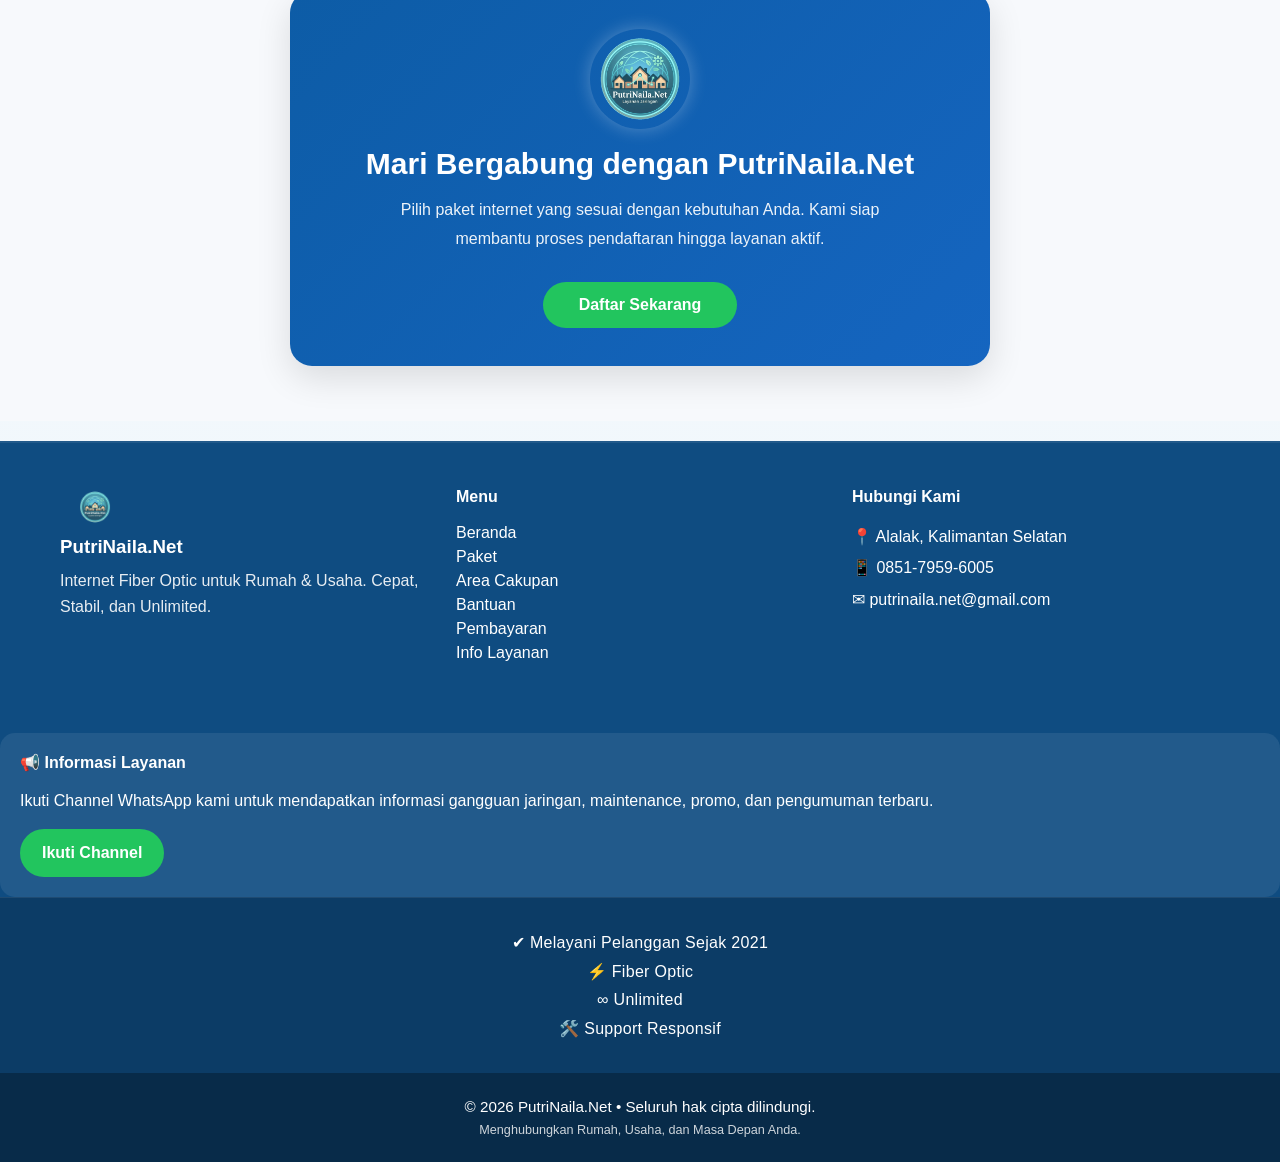
==== commit 1dcd01b6: "Update index.html" ====
--- a/index.html
+++ b/index.html
@@ -19,14 +19,13 @@
 
 ‎<meta property="og:type" content="website">
 ‎<meta property="og:site_name" content="PutriNaila.Net">
-‎<meta property="og:title" content="PutriNaila.Net | Internet Fiber Optic">
-‎<meta property="og:description" content="Internet Fiber Optic untuk Rumah & Usaha. Cepat, Stabil, Unlimited.">
+‎<meta property="og:title" content="PutriNaila.Net<br>Internet Fiber Optic">
+‎<meta property="og:description" content="Internet untuk Rumah & Usaha. Cepat, Stabil, Unlimited.">
 ‎<meta property="og:url" content="https://putrinailanet.vercel.app/">
 ‎<meta property="og:image" 
 <meta property="og:image:secure_url" content="https://putrinailanet.vercel.app/images/putrinailanet-og.jpg">
 <meta property="og:image:type" content="image/jpeg">
 <meta property="og:image:alt" content="PutriNaila.Net - Internet Fiber Optic">
-‎content="https://putrinailanet.vercel.app/images/putrinailanet-og.jpg">
 ‎<meta property="og:image:width" content="1200">
 ‎<meta property="og:image:height" content="630">
 ‎<meta property="og:locale" content="id_ID">
